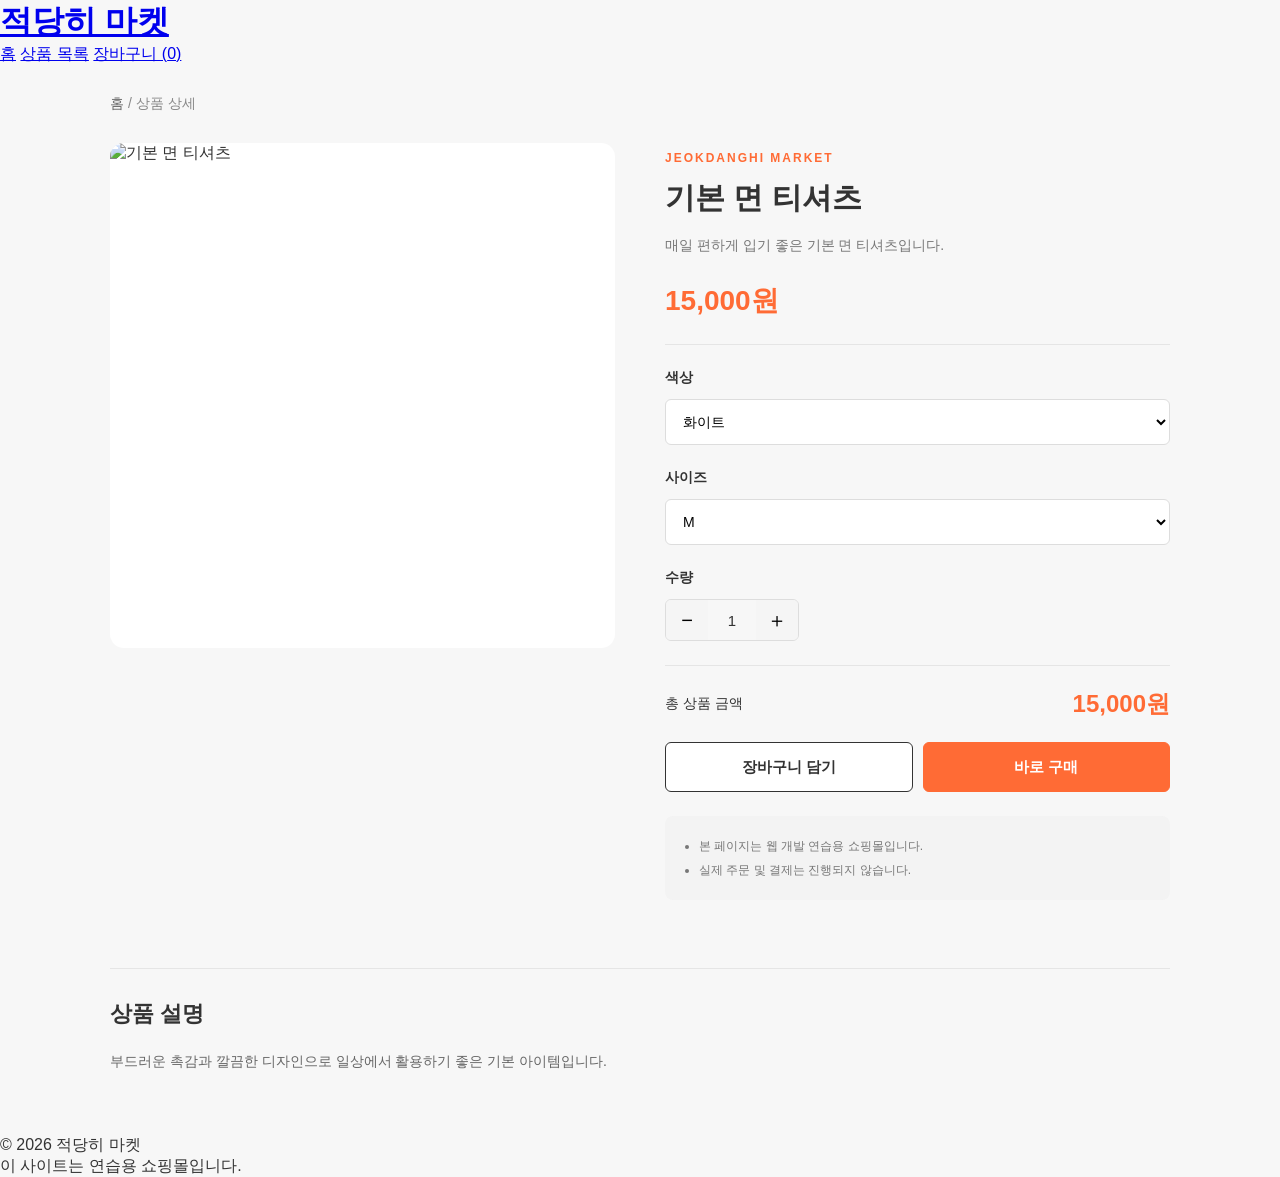
==== product.html @ 4dca6866 "Add files via upload" ====
<!DOCTYPE html>
<html lang="ko">
<head>
  <meta charset="UTF-8">
  <meta name="viewport" content="width=device-width, initial-scale=1.0">
  <title>상품 상세 | 적당히 마켓</title>
  <link rel="stylesheet" href="style.css">
  <link rel="stylesheet" href="product-detail.css">
</head>
<body>

<header>
  <h1><a href="index.html">적당히 마켓</a></h1>
  <nav>
    <a href="index.html">홈</a>
    <a href="index.html#products">상품 목록</a>
    <a href="#" id="cartLink">장바구니 (<span id="cartCount">0</span>)</a>
  </nav>
</header>


<main class="pd-container">
  <div class="pd-breadcrumb">
    <a href="index.html">홈</a> / 상품 상세
  </div>

  <div class="pd-product">
    <div class="pd-image-area">
      <img id="productImage" class="pd-main-image" src="" alt="상품 사진">
    </div>

    <div class="pd-info">
      <p class="pd-category">JEOKDANGHI MARKET</p>
      <h2 class="pd-title" id="productName">상품명</h2>
      <p class="pd-description" id="productDescription"></p>
      <p class="pd-price" id="productPrice">0원</p>

      <div class="pd-divider"></div>

      <div class="pd-option">
        <label class="pd-label" for="color">색상</label>
        <select class="pd-select" id="color"></select>
      </div>

      <div class="pd-option" id="sizeArea">
        <label class="pd-label" for="size">사이즈</label>
        <select class="pd-select" id="size">
          <option value="S">S</option>
          <option value="M" selected>M</option>
          <option value="L">L</option>
          <option value="XL">XL</option>
        </select>
      </div>

      <div class="pd-option">
        <label class="pd-label" for="quantity">수량</label>
        <div class="pd-quantity">
          <button type="button" id="minus" aria-label="수량 줄이기">−</button>
          <span id="quantity">1</span>
          <button type="button" id="plus" aria-label="수량 늘리기">＋</button>
        </div>
      </div>

      <div class="pd-total">
        <span>총 상품 금액</span>
        <strong id="totalPrice">0원</strong>
      </div>

      <div class="pd-buttons">
        <button type="button" class="pd-cart-btn" id="addCart">장바구니 담기</button>
        <button type="button" class="pd-buy-btn" id="buyNow">바로 구매</button>
      </div>

      <p class="pd-message" id="message"></p>

      <ul class="pd-notice">
        <li>본 페이지는 웹 개발 연습용 쇼핑몰입니다.</li>
        <li>실제 주문 및 결제는 진행되지 않습니다.</li>
      </ul>
    </div>
  </div>

  <section class="pd-detail">
    <h2>상품 설명</h2>
    <p id="detailDescription"></p>
  </section>
</main>


<footer>
  <p>© 2026 적당히 마켓</p>
  <p>이 사이트는 연습용 쇼핑몰입니다.</p>
</footer>


<script>
  const products = {
    1: {
      name: "기본 면 티셔츠",
      image: "images/면티.jfif",
      price: 15000,
      description: "매일 편하게 입기 좋은 기본 면 티셔츠입니다.",
      detail: "부드러운 촉감과 깔끔한 디자인으로 일상에서 활용하기 좋은 기본 아이템입니다.",
      colors: ["화이트", "블랙"],
      sizes: true
    },
    2: {
      name: "캔버스 에코백",
      image: "images/에코백.webp",
      price: 12900,
      description: "가볍고 실용적인 데일리 에코백입니다.",
      detail: "가벼운 외출이나 장보기 등 다양한 상황에서 활용하기 좋은 에코백입니다.",
      colors: ["베이지", "블랙"],
      sizes: false
    },
    3: {
      name: "스테인리스 텀블러",
      image: "images/텀블러.webp",
      price: 18500,
      description: "일상에서 음료를 담아 다니기 좋은 텀블러입니다.",
      detail: "집이나 직장, 외출할 때 활용하기 좋은 실용적인 아이템입니다.",
      colors: ["화이트", "블랙"],
      sizes: false
    },
    4: {
      name: "무선 마우스",
      image: "images/무선마우스.jfif",
      price: 22000,
      description: "책상 위를 깔끔하게 만들어 주는 무선 마우스입니다.",
      detail: "선 없이 자유롭게 사용할 수 있어 사무실이나 집에서 사용하기 좋습니다.",
      colors: ["블랙", "화이트"],
      sizes: false
    }
  };

  const params = new URLSearchParams(location.search);
  const productId = params.get("id") || "1";
  const product = products[productId] || products["1"];

  document.title = product.name + " | 적당히 마켓";

  document.getElementById("productImage").src = product.image;
  document.getElementById("productImage").alt = product.name;
  document.getElementById("productName").textContent = product.name;
  document.getElementById("productPrice").textContent =
    product.price.toLocaleString("ko-KR") + "원";
  document.getElementById("productDescription").textContent =
    product.description;
  document.getElementById("detailDescription").textContent =
    product.detail;

  const colorSelect = document.getElementById("color");

  product.colors.forEach(function(color) {
    const option = document.createElement("option");
    option.value = color;
    option.textContent = color;
    colorSelect.appendChild(option);
  });

  if (!product.sizes) {
    document.getElementById("sizeArea").style.display = "none";
  }

  let quantity = 1;
  const quantityDisplay = document.getElementById("quantity");
  const totalPrice = document.getElementById("totalPrice");
  const message = document.getElementById("message");

  function updateTotal() {
    quantityDisplay.textContent = quantity;
    totalPrice.textContent =
      (product.price * quantity).toLocaleString("ko-KR") + "원";
  }

  document.getElementById("minus").addEventListener("click", function() {
    if (quantity > 1) {
      quantity--;
      updateTotal();
    }
  });

  document.getElementById("plus").addEventListener("click", function() {
    if (quantity < 99) {
      quantity++;
      updateTotal();
    }
  });

  updateTotal();

  let cart = JSON.parse(sessionStorage.getItem("practiceCart") || "[]");

  function updateCartCount() {
    document.getElementById("cartCount").textContent =
      cart.reduce(function(sum, item) {
        return sum + item.quantity;
      }, 0);
  }

  document.getElementById("addCart").addEventListener("click", function() {
    cart.push({
      id: productId,
      name: product.name,
      price: product.price,
      quantity: quantity,
      color: colorSelect.value,
      size: product.sizes
        ? document.getElementById("size").value
        : null
    });

    sessionStorage.setItem("practiceCart", JSON.stringify(cart));
    updateCartCount();

    message.textContent = product.name + " 상품을 장바구니에 담았어요!";
  });

  document.getElementById("buyNow").addEventListener("click", function() {
    message.textContent =
      "선택한 상품: " + product.name +
      " / 수량: " + quantity + "개 / 총 금액: " +
      totalPrice.textContent +
      " — 연습용 페이지라 실제 결제는 진행되지 않습니다.";
  });

  document.getElementById("cartLink").addEventListener("click", function(event) {
    event.preventDefault();

    if (cart.length === 0) {
      alert("장바구니가 비어 있습니다.");
      return;
    }

    const cartMessage = cart.map(function(item) {
      return item.name + " / " + item.quantity + "개 / " +
        (item.price * item.quantity).toLocaleString("ko-KR") + "원";
    }).join("\n");

    alert("장바구니 목록\n\n" + cartMessage);
  });

  updateCartCount();
</script>


</body>
</html>
---- style.css ----
/* 기본 설정: 모든 요소의 여백을 0으로 초기화 */
* {
  margin: 0;
  padding: 0;
  box-sizing: border-box;
}

body {
  font-family: 'Malgun Gothic', 'Apple SD Gothic Neo', sans-serif;
  background-color: #f7f7f7;
  color: #333;
}

/* 맨 위 메뉴 */
.header {
  background-color: white;
  padding: 16px 40px;
  display: flex;                  /* 로고와 메뉴를 가로로 배치 */
  justify-content: space-between; /* 양쪽 끝으로 벌리기 */
  align-items: center;
  box-shadow: 0 2px 6px rgba(0, 0, 0, 0.08);
}

.logo {
  font-size: 24px;
  color: #ff6b35;
}

.nav a {
  margin-left: 24px;
  text-decoration: none;
  color: #333;
  font-weight: bold;
}

.nav a:hover {
  color: #ff6b35;
}

/* 큰 배너 */
.banner {
  background-color: #ff6b35;
  color: white;
  text-align: center;
  padding: 70px 20px;
}

.banner h2 {
  font-size: 36px;
  margin-bottom: 10px;
}

/* 상품 영역 */
.container {
  max-width: 1100px;   /* 너무 넓어지지 않게 */
  margin: 40px auto;   /* 가운데 정렬 */
  padding: 0 20px;
}

.section-title {
  margin-bottom: 24px;
}

/* 상품 카드들을 격자로 배치 */
.product-list {
  display: grid;
  grid-template-columns: repeat(auto-fill, minmax(220px, 1fr));
  gap: 24px;
}

.product {
  background-color: white;
  border-radius: 12px;
  padding: 16px;
  text-align: center;
  box-shadow: 0 2px 8px rgba(0, 0, 0, 0.06);
  transition: transform 0.2s; /* 움직임을 부드럽게 */
}

.product:hover {
  transform: translateY(-6px); /* 마우스를 올리면 살짝 떠오름 */
}

.product img {
  width: 100%;
  border-radius: 8px;
  margin-bottom: 12px;
}

.product-name {
  font-size: 17px;
  margin-bottom: 6px;
}

.product-price {
  font-size: 18px;
  font-weight: bold;
  color: #ff6b35;
  margin-bottom: 12px;
}

.buy-btn {
  background-color: #333;
  color: white;
  border: none;
  padding: 10px 18px;
  border-radius: 6px;
  cursor: pointer;
}

.buy-btn:hover {
  background-color: #ff6b35;
}

/* 맨 아래 */
.footer {
  background-color: #333;
  color: #ccc;
  text-align: center;
  padding: 24px;
  margin-top: 60px;
}
```css
/* 상품 이미지 크기와 위치 통일 */
.product img {
  width: 100%;
  height: 220px;
  object-fit: contain;
  display: block;
  border-radius: 8px;
  margin-bottom: 12px;
}

/* 상품 링크의 기본 스타일 정리 */
.product a {
  text-decoration: none;
  color: inherit;
}
```
---- product-detail.css ----
/* 상품 상세 페이지 */
.pd-container {
  max-width: 1100px;
  margin: 30px auto 60px;
  padding: 0 20px;
  color: #333;
}

.pd-breadcrumb {
  margin-bottom: 30px;
  font-size: 14px;
  color: #888;
}

.pd-breadcrumb a {
  color: #666;
  text-decoration: none;
}

.pd-product {
  display: grid;
  grid-template-columns: minmax(0, 1fr) minmax(0, 1fr);
  gap: 50px;
  align-items: start;
}

.pd-image-area {
  background: #fff;
  border-radius: 14px;
  overflow: hidden;
  display: flex;
  align-items: center;
  justify-content: center;
  min-height: 420px;
}

.pd-main-image {
  display: block;
  width: 100%;
  aspect-ratio: 1 / 1;
  object-fit: contain;
}

.pd-info {
  padding: 8px 0;
}

.pd-category {
  color: #ff6b35;
  font-size: 12px;
  font-weight: bold;
  letter-spacing: 2px;
  margin-bottom: 12px;
}

.pd-title {
  font-size: 30px;
  line-height: 1.4;
  margin-bottom: 14px;
}

.pd-description {
  color: #777;
  font-size: 14px;
  line-height: 1.8;
  margin-bottom: 24px;
}

.pd-price {
  color: #ff6b35;
  font-size: 28px;
  font-weight: bold;
}

.pd-divider {
  height: 1px;
  background: #e5e5e5;
  margin: 24px 0;
}

.pd-option {
  margin-bottom: 24px;
}

.pd-label {
  display: block;
  font-size: 14px;
  font-weight: bold;
  margin-bottom: 12px;
}

.pd-color-options {
  display: flex;
  gap: 10px;
}

.pd-color {
  background: white;
  border: 1px solid #ddd;
  padding: 10px 20px;
  border-radius: 6px;
  cursor: pointer;
  font-size: 14px;
}

.pd-color.selected {
  border: 2px solid #ff6b35;
  color: #ff6b35;
  font-weight: bold;
}

.pd-select {
  width: 100%;
  padding: 13px;
  border: 1px solid #ddd;
  border-radius: 6px;
  background: white;
  font-size: 14px;
}

.pd-quantity {
  display: inline-flex;
  align-items: center;
  border: 1px solid #ddd;
  border-radius: 6px;
  overflow: hidden;
}

.pd-quantity button {
  width: 42px;
  height: 40px;
  border: none;
  background: #f5f5f5;
  font-size: 20px;
  cursor: pointer;
}

.pd-quantity span {
  min-width: 48px;
  text-align: center;
  font-size: 15px;
}

.pd-total {
  display: flex;
  align-items: center;
  justify-content: space-between;
  border-top: 1px solid #e5e5e5;
  padding: 22px 0;
  margin-top: 10px;
}

.pd-total span {
  font-size: 14px;
}

.pd-total strong {
  color: #ff6b35;
  font-size: 24px;
}

.pd-buttons {
  display: grid;
  grid-template-columns: 1fr 1fr;
  gap: 10px;
}

.pd-buttons button {
  min-height: 50px;
  padding: 12px;
  border-radius: 6px;
  font-size: 15px;
  font-weight: bold;
  cursor: pointer;
  transition: background-color 0.2s, color 0.2s;
}

.pd-cart-btn {
  border: 1px solid #333;
  background: white;
  color: #333;
}

.pd-cart-btn:hover {
  background: #f5f5f5;
}

.pd-buy-btn {
  border: 1px solid #ff6b35;
  background: #ff6b35;
  color: white;
}

.pd-buy-btn:hover {
  background: #e95a27;
}

.pd-buttons button:focus-visible,
.pd-color:focus-visible,
.pd-quantity button:focus-visible {
  outline: 3px solid #222;
  outline-offset: 3px;
}

.pd-message {
  margin-top: 16px;
  color: #d95427;
  font-size: 14px;
  line-height: 1.7;
}

.pd-notice {
  margin-top: 24px;
  padding: 18px 18px 18px 34px;
  background: #f3f3f3;
  border-radius: 8px;
  color: #777;
  font-size: 12px;
  line-height: 2;
}

.pd-detail {
  margin-top: 60px;
  padding-top: 30px;
  border-top: 1px solid #e5e5e5;
}

.pd-detail h2 {
  font-size: 22px;
  margin-bottom: 18px;
}

.pd-detail p {
  font-size: 14px;
  line-height: 2;
  color: #666;
}

/* 모바일 화면 */
@media (max-width: 700px) {
  .pd-container {
    margin-top: 20px;
    padding: 0 16px;
  }

  .pd-breadcrumb {
    margin-bottom: 20px;
  }

  .pd-product {
    grid-template-columns: 1fr;
    gap: 28px;
  }

  .pd-image-area {
    min-height: 0;
  }

  .pd-title {
    font-size: 25px;
  }

  .pd-price {
    font-size: 25px;
  }

  .pd-total strong {
    font-size: 21px;
  }

  .pd-detail {
    margin-top: 40px;
  }
}
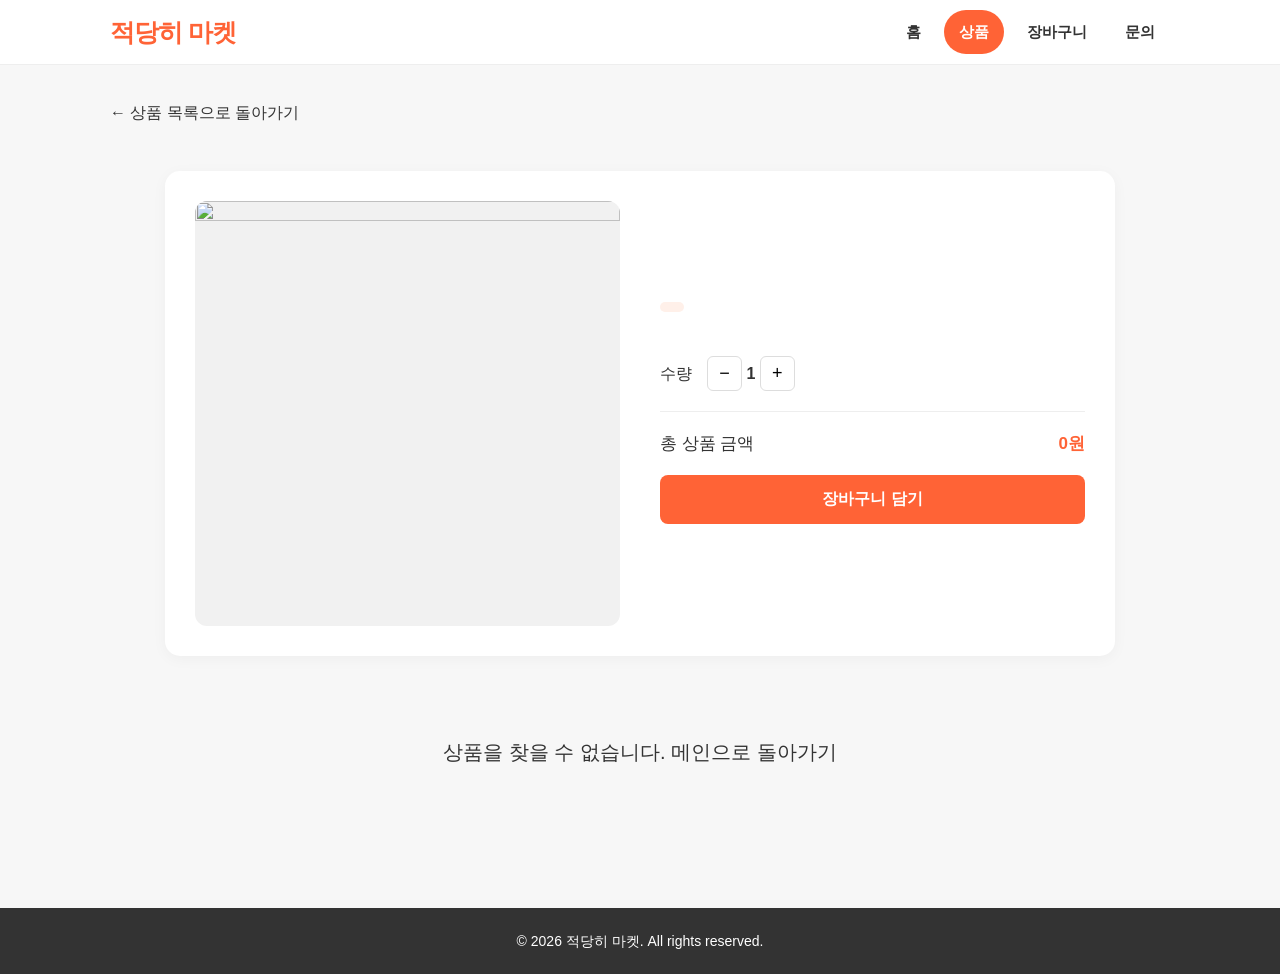
==== commit 544824e4: "Add files via upload" ====
--- a/product.html
+++ b/product.html
@@ -4,246 +4,94 @@
 <head>
   <meta charset="UTF-8">
   <meta name="viewport" content="width=device-width, initial-scale=1.0">
-  <title>상품 상세 | 적당히 마켓</title>
+  <title>상품 상세 - 적당히 마켓</title>
   <link rel="stylesheet" href="style.css">
-  <link rel="stylesheet" href="product-detail.css">
 </head>
 <body>
 
-<header>
-  <h1><a href="index.html">적당히 마켓</a></h1>
-  <nav>
-    <a href="index.html">홈</a>
-    <a href="index.html#products">상품 목록</a>
-    <a href="#" id="cartLink">장바구니 (<span id="cartCount">0</span>)</a>
-  </nav>
-</header>
+  <!-- 상단 메뉴 -->
+  <header class="header">
+    <div class="header-inner">
+      <a href="index.html" class="logo">적당히 마켓</a>
 
+      <button
+        id="menu-btn"
+        class="menu-btn"
+        type="button"
+        aria-label="메뉴 열기"
+        aria-expanded="false">
+        ☰
+      </button>
 
-<main class="pd-container">
-  <div class="pd-breadcrumb">
-    <a href="index.html">홈</a> / 상품 상세
-  </div>
+      <nav id="nav" class="nav">
+        <a href="index.html">홈</a>
+        <a href="index.html#products" class="active">상품</a>
+        <a href="cart.html">장바구니</a>
+        <a href="index.html#contact">문의</a>
+      </nav>
+    </div>
+  </header>
 
-  <div class="pd-product">
-    <div class="pd-image-area">
-      <img id="productImage" class="pd-main-image" src="" alt="상품 사진">
-    </div>
+  <!-- 상품 상세 -->
+  <main class="container detail-container">
 
-    <div class="pd-info">
-      <p class="pd-category">JEOKDANGHI MARKET</p>
-      <h2 class="pd-title" id="productName">상품명</h2>
-      <p class="pd-description" id="productDescription"></p>
-      <p class="pd-price" id="productPrice">0원</p>
+    <a href="index.html#products" class="back-link">
+      ← 상품 목록으로 돌아가기
+    </a>
 
-      <div class="pd-divider"></div>
+    <section class="detail" id="detail">
 
-      <div class="pd-option">
-        <label class="pd-label" for="color">색상</label>
-        <select class="pd-select" id="color"></select>
+      <div class="detail-image-wrap">
+        <img id="p-image" class="detail-image" src="" alt="">
       </div>
 
-      <div class="pd-option" id="sizeArea">
-        <label class="pd-label" for="size">사이즈</label>
-        <select class="pd-select" id="size">
-          <option value="S">S</option>
-          <option value="M" selected>M</option>
-          <option value="L">L</option>
-          <option value="XL">XL</option>
-        </select>
+      <div class="detail-info">
+        <p class="detail-category" id="p-category"></p>
+
+        <h2 id="p-name"></h2>
+
+        <p id="p-price" class="detail-price"></p>
+
+        <p id="p-desc" class="detail-desc"></p>
+
+        <div class="quantity-area">
+          <span class="quantity-label">수량</span>
+
+          <div class="quantity">
+            <button id="minus" type="button" aria-label="수량 줄이기">−</button>
+            <span id="count">1</span>
+            <button id="plus" type="button" aria-label="수량 늘리기">+</button>
+          </div>
+        </div>
+
+        <div class="total-area">
+          <span>총 상품 금액</span>
+          <strong id="total">0원</strong>
+        </div>
+
+        <button id="cart-btn" class="buy-btn big" type="button">
+          장바구니 담기
+        </button>
+
       </div>
+    </section>
 
-      <div class="pd-option">
-        <label class="pd-label" for="quantity">수량</label>
-        <div class="pd-quantity">
-          <button type="button" id="minus" aria-label="수량 줄이기">−</button>
-          <span id="quantity">1</span>
-          <button type="button" id="plus" aria-label="수량 늘리기">＋</button>
-        </div>
-      </div>
+    <p id="not-found" class="not-found" hidden>
+      상품을 찾을 수 없습니다.
+      <a href="index.html">메인으로 돌아가기</a>
+    </p>
 
-      <div class="pd-total">
-        <span>총 상품 금액</span>
-        <strong id="totalPrice">0원</strong>
-      </div>
+  </main>
 
-      <div class="pd-buttons">
-        <button type="button" class="pd-cart-btn" id="addCart">장바구니 담기</button>
-        <button type="button" class="pd-buy-btn" id="buyNow">바로 구매</button>
-      </div>
+  <!-- 하단 -->
+  <footer class="footer">
+    <p>© 2026 적당히 마켓. All rights reserved.</p>
+  </footer>
 
-      <p class="pd-message" id="message"></p>
-
-      <ul class="pd-notice">
-        <li>본 페이지는 웹 개발 연습용 쇼핑몰입니다.</li>
-        <li>실제 주문 및 결제는 진행되지 않습니다.</li>
-      </ul>
-    </div>
-  </div>
-
-  <section class="pd-detail">
-    <h2>상품 설명</h2>
-    <p id="detailDescription"></p>
-  </section>
-</main>
-
-
-<footer>
-  <p>© 2026 적당히 마켓</p>
-  <p>이 사이트는 연습용 쇼핑몰입니다.</p>
-</footer>
-
-
-<script>
-  const products = {
-    1: {
-      name: "기본 면 티셔츠",
-      image: "images/면티.jfif",
-      price: 15000,
-      description: "매일 편하게 입기 좋은 기본 면 티셔츠입니다.",
-      detail: "부드러운 촉감과 깔끔한 디자인으로 일상에서 활용하기 좋은 기본 아이템입니다.",
-      colors: ["화이트", "블랙"],
-      sizes: true
-    },
-    2: {
-      name: "캔버스 에코백",
-      image: "images/에코백.webp",
-      price: 12900,
-      description: "가볍고 실용적인 데일리 에코백입니다.",
-      detail: "가벼운 외출이나 장보기 등 다양한 상황에서 활용하기 좋은 에코백입니다.",
-      colors: ["베이지", "블랙"],
-      sizes: false
-    },
-    3: {
-      name: "스테인리스 텀블러",
-      image: "images/텀블러.webp",
-      price: 18500,
-      description: "일상에서 음료를 담아 다니기 좋은 텀블러입니다.",
-      detail: "집이나 직장, 외출할 때 활용하기 좋은 실용적인 아이템입니다.",
-      colors: ["화이트", "블랙"],
-      sizes: false
-    },
-    4: {
-      name: "무선 마우스",
-      image: "images/무선마우스.jfif",
-      price: 22000,
-      description: "책상 위를 깔끔하게 만들어 주는 무선 마우스입니다.",
-      detail: "선 없이 자유롭게 사용할 수 있어 사무실이나 집에서 사용하기 좋습니다.",
-      colors: ["블랙", "화이트"],
-      sizes: false
-    }
-  };
-
-  const params = new URLSearchParams(location.search);
-  const productId = params.get("id") || "1";
-  const product = products[productId] || products["1"];
-
-  document.title = product.name + " | 적당히 마켓";
-
-  document.getElementById("productImage").src = product.image;
-  document.getElementById("productImage").alt = product.name;
-  document.getElementById("productName").textContent = product.name;
-  document.getElementById("productPrice").textContent =
-    product.price.toLocaleString("ko-KR") + "원";
-  document.getElementById("productDescription").textContent =
-    product.description;
-  document.getElementById("detailDescription").textContent =
-    product.detail;
-
-  const colorSelect = document.getElementById("color");
-
-  product.colors.forEach(function(color) {
-    const option = document.createElement("option");
-    option.value = color;
-    option.textContent = color;
-    colorSelect.appendChild(option);
-  });
-
-  if (!product.sizes) {
-    document.getElementById("sizeArea").style.display = "none";
-  }
-
-  let quantity = 1;
-  const quantityDisplay = document.getElementById("quantity");
-  const totalPrice = document.getElementById("totalPrice");
-  const message = document.getElementById("message");
-
-  function updateTotal() {
-    quantityDisplay.textContent = quantity;
-    totalPrice.textContent =
-      (product.price * quantity).toLocaleString("ko-KR") + "원";
-  }
-
-  document.getElementById("minus").addEventListener("click", function() {
-    if (quantity > 1) {
-      quantity--;
-      updateTotal();
-    }
-  });
-
-  document.getElementById("plus").addEventListener("click", function() {
-    if (quantity < 99) {
-      quantity++;
-      updateTotal();
-    }
-  });
-
-  updateTotal();
-
-  let cart = JSON.parse(sessionStorage.getItem("practiceCart") || "[]");
-
-  function updateCartCount() {
-    document.getElementById("cartCount").textContent =
-      cart.reduce(function(sum, item) {
-        return sum + item.quantity;
-      }, 0);
-  }
-
-  document.getElementById("addCart").addEventListener("click", function() {
-    cart.push({
-      id: productId,
-      name: product.name,
-      price: product.price,
-      quantity: quantity,
-      color: colorSelect.value,
-      size: product.sizes
-        ? document.getElementById("size").value
-        : null
-    });
-
-    sessionStorage.setItem("practiceCart", JSON.stringify(cart));
-    updateCartCount();
-
-    message.textContent = product.name + " 상품을 장바구니에 담았어요!";
-  });
-
-  document.getElementById("buyNow").addEventListener("click", function() {
-    message.textContent =
-      "선택한 상품: " + product.name +
-      " / 수량: " + quantity + "개 / 총 금액: " +
-      totalPrice.textContent +
-      " — 연습용 페이지라 실제 결제는 진행되지 않습니다.";
-  });
-
-  document.getElementById("cartLink").addEventListener("click", function(event) {
-    event.preventDefault();
-
-    if (cart.length === 0) {
-      alert("장바구니가 비어 있습니다.");
-      return;
-    }
-
-    const cartMessage = cart.map(function(item) {
-      return item.name + " / " + item.quantity + "개 / " +
-        (item.price * item.quantity).toLocaleString("ko-KR") + "원";
-    }).join("\n");
-
-    alert("장바구니 목록\n\n" + cartMessage);
-  });
-
-  updateCartCount();
-</script>
-
+  <!-- JavaScript -->
+  <script src="products.js"></script>
+  <script src="menu.js"></script>
+  <script src="product.js"></script>
 
 </body>
 </html>
--- a/style.css
+++ b/style.css
@@ -1,139 +1,639 @@
-/* 기본 설정: 모든 요소의 여백을 0으로 초기화 */
+
+/* ========================================
+   적당히 마켓 전체 스타일
+======================================== */
+
 * {
   margin: 0;
   padding: 0;
   box-sizing: border-box;
 }
 
+html {
+  scroll-behavior: smooth;
+}
+
 body {
-  font-family: 'Malgun Gothic', 'Apple SD Gothic Neo', sans-serif;
-  background-color: #f7f7f7;
+  font-family: "Malgun Gothic", "맑은 고딕", sans-serif;
   color: #333;
-}
-
-/* 맨 위 메뉴 */
+  background: #f7f7f7;
+  line-height: 1.6;
+}
+
+a {
+  color: inherit;
+  text-decoration: none;
+}
+
+button {
+  font-family: inherit;
+  cursor: pointer;
+}
+
+/* ========================================
+   상단 헤더
+======================================== */
+
 .header {
-  background-color: white;
-  padding: 16px 40px;
-  display: flex;                  /* 로고와 메뉴를 가로로 배치 */
-  justify-content: space-between; /* 양쪽 끝으로 벌리기 */
+  position: sticky;
+  top: 0;
+  z-index: 1000;
+  background: #fff;
+  border-bottom: 1px solid #eee;
+}
+
+.header-inner {
+  max-width: 1100px;
+  height: 64px;
+  margin: 0 auto;
+  padding: 0 20px;
+  display: flex;
   align-items: center;
-  box-shadow: 0 2px 6px rgba(0, 0, 0, 0.08);
+  justify-content: space-between;
 }
 
 .logo {
-  font-size: 24px;
-  color: #ff6b35;
+  color: #ff6336;
+  font-size: 25px;
+  font-weight: 800;
+  letter-spacing: -1px;
+}
+
+.nav {
+  display: flex;
+  align-items: center;
+  gap: 8px;
 }
 
 .nav a {
-  margin-left: 24px;
-  text-decoration: none;
-  color: #333;
-  font-weight: bold;
-}
-
-.nav a:hover {
-  color: #ff6b35;
-}
-
-/* 큰 배너 */
+  padding: 10px 15px;
+  border-radius: 30px;
+  font-size: 15px;
+  font-weight: 600;
+  transition: 0.2s;
+}
+
+.nav a:hover,
+.nav a.active {
+  color: #fff;
+  background: #ff6336;
+}
+
+.menu-btn {
+  display: none;
+  border: none;
+  background: none;
+  font-size: 26px;
+}
+
+/* ========================================
+   메인 배너
+======================================== */
+
 .banner {
-  background-color: #ff6b35;
-  color: white;
+  min-height: 260px;
+  padding: 55px 20px;
+  background: linear-gradient(120deg, #ff814d, #ff6336);
+  color: #fff;
   text-align: center;
-  padding: 70px 20px;
+  position: relative;
+  overflow: hidden;
+}
+
+.banner-content {
+  position: relative;
+  z-index: 2;
 }
 
 .banner h2 {
+  margin: 12px 0;
   font-size: 36px;
+  font-weight: 800;
+  letter-spacing: -1px;
+}
+
+.banner-subtitle {
+  font-size: 16px;
+  margin-top: 10px;
+}
+
+
+.sale-sticker {
+  position: absolute;
+  top: 28px;
+  right: max(7%, calc((100% - 1100px) / 2));
+  padding: 17px 25px;
+  color: #b75b24;
+  background: linear-gradient(135deg, #fff1a6, #ffd75c);
+  border: 2px solid #fff;
+  border-radius: 10px;
+  font-size: 19px;
+  font-weight: 800;
+  transform: rotate(11deg);
+  box-shadow: 0 6px 15px #0002;
+  animation: sticker-float 3s ease-in-out infinite;
+}
+
+@keyframes sticker-float {
+  0%, 100% {
+    transform: rotate(11deg) translateY(0);
+  }
+  50% {
+    transform: rotate(8deg) translateY(-7px);
+  }
+}
+
+/* ========================================
+   상품 영역 전체
+======================================== */
+
+.container {
+  max-width: 1100px;
+  margin: 0 auto;
+  padding: 35px 20px 60px;
+}
+
+.section-title {
+  margin-bottom: 25px;
+  font-size: 25px;
+  font-weight: 800;
+}
+
+/* ========================================
+   좌측 카테고리 + 우측 상품 레이아웃
+======================================== */
+
+.shop-layout {
+  display: grid;
+  grid-template-columns: 190px minmax(0, 1fr);
+  gap: 28px;
+  align-items: start;
+}
+
+/* 왼쪽 카테고리 */
+
+.sidebar {
+  position: sticky;
+  top: 90px;
+  background: #fff;
+  border-radius: 14px;
+  padding: 22px 15px;
+  box-shadow: 0 3px 12px #0000000a;
+}
+
+.sidebar-title {
+  padding: 0 10px 15px;
   margin-bottom: 10px;
-}
-
-/* 상품 영역 */
-.container {
-  max-width: 1100px;   /* 너무 넓어지지 않게 */
-  margin: 40px auto;   /* 가운데 정렬 */
-  padding: 0 20px;
-}
-
-.section-title {
-  margin-bottom: 24px;
-}
-
-/* 상품 카드들을 격자로 배치 */
+  border-bottom: 1px solid #eee;
+  color: #ff6336;
+  font-size: 14px;
+  letter-spacing: 2px;
+}
+
+.category-menu {
+  display: flex;
+  flex-direction: column;
+  gap: 6px;
+}
+
+.category-link {
+  width: 100%;
+  display: flex;
+  justify-content: space-between;
+  align-items: center;
+  padding: 12px 11px;
+  border: none;
+  border-radius: 8px;
+  background: transparent;
+  color: #555;
+  text-align: left;
+  font-size: 15px;
+  font-weight: 600;
+  transition: 0.2s;
+}
+
+.category-link:hover {
+  color: #ff6336;
+  background: #fff1eb;
+}
+
+.category-link.active {
+  color: #fff;
+  background: #ff6336;
+}
+
+.category-count {
+  font-size: 12px;
+  opacity: 0.8;
+}
+
+/* 오른쪽 상품 진열 */
+
+.product-area {
+  min-width: 0;
+}
+
+.product-heading {
+  display: flex;
+  align-items: center;
+  justify-content: space-between;
+  margin-bottom: 18px;
+}
+
+.product-heading h2 {
+  font-size: 23px;
+  font-weight: 800;
+}
+
+.product-heading p {
+  color: #888;
+  font-size: 13px;
+}
+
+/* ========================================
+   상품 카드
+======================================== */
+
 .product-list {
   display: grid;
-  grid-template-columns: repeat(auto-fill, minmax(220px, 1fr));
-  gap: 24px;
+  grid-template-columns: repeat(4, minmax(0, 1fr));
+  gap: 20px;
 }
 
 .product {
-  background-color: white;
+  min-width: 0;
+  padding: 14px;
+  background: #fff;
+  border-radius: 13px;
+  box-shadow: 0 3px 12px #0000000d;
+  text-align: center;
+  transition: transform 0.2s, box-shadow 0.2s;
+}
+
+.product:hover {
+  transform: translateY(-5px);
+  box-shadow: 0 8px 20px #00000012;
+}
+
+.product-link {
+  display: block;
+}
+
+.product img {
+  display: block;
+  width: 100%;
+  aspect-ratio: 1 / 1;
+  object-fit: cover;
+  border-radius: 9px;
+  background: #f1f1f1;
+}
+
+.product-name {
+  margin: 10px 0 5px;
+  font-size: 15px;
+  font-weight: 700;
+  word-break: keep-all;
+}
+
+.product-price {
+  margin: 5px 0 12px;
+  color: #ff6336;
+  font-size: 17px;
+  font-weight: 800;
+}
+
+.buy-btn {
+  width: 100%;
+  padding: 10px 5px;
+  border: none;
+  border-radius: 7px;
+  background: #333;
+  color: #fff;
+  font-size: 13px;
+  font-weight: 700;
+  transition: 0.2s;
+}
+
+.buy-btn:hover {
+  background: #ff6336;
+}
+
+/* ========================================
+   문의 영역
+======================================== */
+
+.contact {
+  margin-top: 65px;
+  padding: 35px 20px;
+  background: #fff;
+  border-radius: 14px;
+  box-shadow: 0 3px 12px #0000000a;
+  text-align: center;
+}
+
+.contact h2 {
+  margin-bottom: 8px;
+  font-size: 23px;
+}
+
+.contact p {
+  margin: 6px 0;
+}
+
+.contact-mail {
+  color: #ff6336;
+  font-weight: 700;
+}
+
+/* ========================================
+   하단 푸터
+======================================== */
+
+.footer {
+  padding: 22px 15px;
+  background: #333;
+  color: #fff;
+  text-align: center;
+  font-size: 14px;
+}
+
+/* ========================================
+   상품 상세페이지
+======================================== */
+
+.detail {
+  max-width: 950px;
+  margin: 45px auto;
+  padding: 30px;
+  display: grid;
+  grid-template-columns: 1fr 1fr;
+  gap: 40px;
+  align-items: center;
+  background: #fff;
+  border-radius: 15px;
+  box-shadow: 0 3px 15px #0000000a;
+}
+
+.detail-image {
+  width: 100%;
+  aspect-ratio: 1 / 1;
+  object-fit: cover;
   border-radius: 12px;
-  padding: 16px;
+  background: #f1f1f1;
+}
+
+.detail-info {
+  min-width: 0;
+}
+
+.detail-category {
+  display: inline-block;
+  margin-bottom: 12px;
+  padding: 5px 12px;
+  border-radius: 20px;
+  background: #fff0e9;
+  color: #ff6336;
+  font-size: 13px;
+  font-weight: 700;
+}
+
+.detail-info h2 {
+  margin-bottom: 12px;
+  font-size: 28px;
+}
+
+.detail-price {
+  margin-bottom: 18px;
+  color: #ff6336;
+  font-size: 25px;
+  font-weight: 800;
+}
+
+.detail-desc {
+  margin-bottom: 25px;
+  color: #666;
+  line-height: 1.8;
+}
+
+.quantity-area {
+  display: flex;
+  align-items: center;
+  gap: 15px;
+  margin: 20px 0;
+}
+
+.quantity-area button {
+  width: 35px;
+  height: 35px;
+  border: 1px solid #ddd;
+  border-radius: 6px;
+  background: #fff;
+  font-size: 18px;
+}
+
+#count {
+  min-width: 25px;
   text-align: center;
-  box-shadow: 0 2px 8px rgba(0, 0, 0, 0.06);
-  transition: transform 0.2s; /* 움직임을 부드럽게 */
-}
-
-.product:hover {
-  transform: translateY(-6px); /* 마우스를 올리면 살짝 떠오름 */
-}
-
-.product img {
+  font-weight: 700;
+}
+
+.total-area {
+  display: flex;
+  justify-content: space-between;
+  padding: 18px 0;
+  border-top: 1px solid #eee;
+  font-size: 17px;
+}
+
+#total {
+  color: #ff6336;
+  font-weight: 800;
+}
+
+#cart-btn {
   width: 100%;
+  padding: 14px;
+  border: none;
   border-radius: 8px;
-  margin-bottom: 12px;
-}
-
-.product-name {
-  font-size: 17px;
-  margin-bottom: 6px;
-}
-
-.product-price {
-  font-size: 18px;
-  font-weight: bold;
-  color: #ff6b35;
-  margin-bottom: 12px;
-}
-
-.buy-btn {
-  background-color: #333;
-  color: white;
-  border: none;
-  padding: 10px 18px;
-  border-radius: 6px;
-  cursor: pointer;
-}
-
-.buy-btn:hover {
-  background-color: #ff6b35;
-}
-
-/* 맨 아래 */
-.footer {
-  background-color: #333;
-  color: #ccc;
+  background: #ff6336;
+  color: #fff;
+  font-size: 16px;
+  font-weight: 700;
+}
+
+#cart-btn:hover {
+  background: #e94d22;
+}
+
+#not-found {
+  max-width: 900px;
+  margin: 80px auto;
   text-align: center;
-  padding: 24px;
-  margin-top: 60px;
-}
-```css
-/* 상품 이미지 크기와 위치 통일 */
-.product img {
-  width: 100%;
-  height: 220px;
-  object-fit: contain;
-  display: block;
-  border-radius: 8px;
-  margin-bottom: 12px;
-}
-
-/* 상품 링크의 기본 스타일 정리 */
-.product a {
-  text-decoration: none;
-  color: inherit;
-}
-```+  font-size: 20px;
+}
+
+/* ========================================
+   모바일 화면
+======================================== */
+
+@media (max-width: 900px) {
+  .shop-layout {
+    grid-template-columns: 155px minmax(0, 1fr);
+    gap: 18px;
+  }
+
+  .product-list {
+    grid-template-columns: repeat(2, minmax(0, 1fr));
+  }
+
+  .sale-sticker {
+    right: 5%;
+    font-size: 15px;
+    padding: 12px 17px;
+  }
+}
+
+@media (max-width: 600px) {
+  .header-inner {
+    height: 58px;
+  }
+
+  .logo {
+    font-size: 21px;
+  }
+
+  .menu-btn {
+    display: block;
+  }
+
+  .nav {
+    display: none;
+    position: absolute;
+    top: 58px;
+    left: 0;
+    right: 0;
+    padding: 12px 15px;
+    background: #fff;
+    border-top: 1px solid #eee;
+    box-shadow: 0 5px 10px #0000000a;
+    flex-direction: column;
+    align-items: stretch;
+  }
+
+  .nav.open {
+    display: flex;
+  }
+
+  .nav a {
+    text-align: center;
+  }
+
+  .banner {
+    min-height: 220px;
+    padding: 55px 15px;
+  }
+
+  .banner h2 {
+    font-size: 28px;
+  }
+
+  .banner-subtitle {
+    font-size: 14px;
+  }
+
+  .sale-sticker {
+    top: 12px;
+    right: 12px;
+    padding: 8px 12px;
+    font-size: 12px;
+  }
+
+  .container {
+    padding: 25px 15px 45px;
+  }
+
+  .section-title {
+    font-size: 22px;
+  }
+
+  /* 모바일에서는 카테고리를 가로로 배치 */
+  .shop-layout {
+    display: block;
+  }
+
+  .sidebar {
+    position: static;
+    margin-bottom: 25px;
+    padding: 14px;
+  }
+
+  .sidebar-title {
+    padding-bottom: 8px;
+    margin-bottom: 10px;
+  }
+
+  .category-menu {
+    flex-direction: row;
+    overflow-x: auto;
+    gap: 8px;
+    padding-bottom: 5px;
+  }
+
+  .category-link {
+    flex: 0 0 auto;
+    width: auto;
+    gap: 10px;
+    white-space: nowrap;
+    padding: 10px 13px;
+  }
+
+  .product-heading h2 {
+    font-size: 20px;
+  }
+
+  .product-list {
+    grid-template-columns: repeat(2, minmax(0, 1fr));
+    gap: 12px;
+  }
+
+  .product {
+    padding: 10px;
+  }
+
+  .product-name {
+    font-size: 14px;
+  }
+
+  .product-price {
+    font-size: 15px;
+  }
+
+  .buy-btn {
+    font-size: 12px;
+  }
+
+  .detail {
+    margin: 20px 15px;
+    padding: 18px;
+    grid-template-columns: 1fr;
+    gap: 22px;
+  }
+
+  .detail-info h2 {
+    font-size: 23px;
+  }
+
+  .contact {
+    margin-top: 40px;
+  }
+}
+
+@media (prefers-reduced-motion: reduce) {
+  *,
+  *::before,
+  *::after {
+    animation: none !important;
+    scroll-behavior: auto !important;
+    transition: none !important;
+  }
+}
